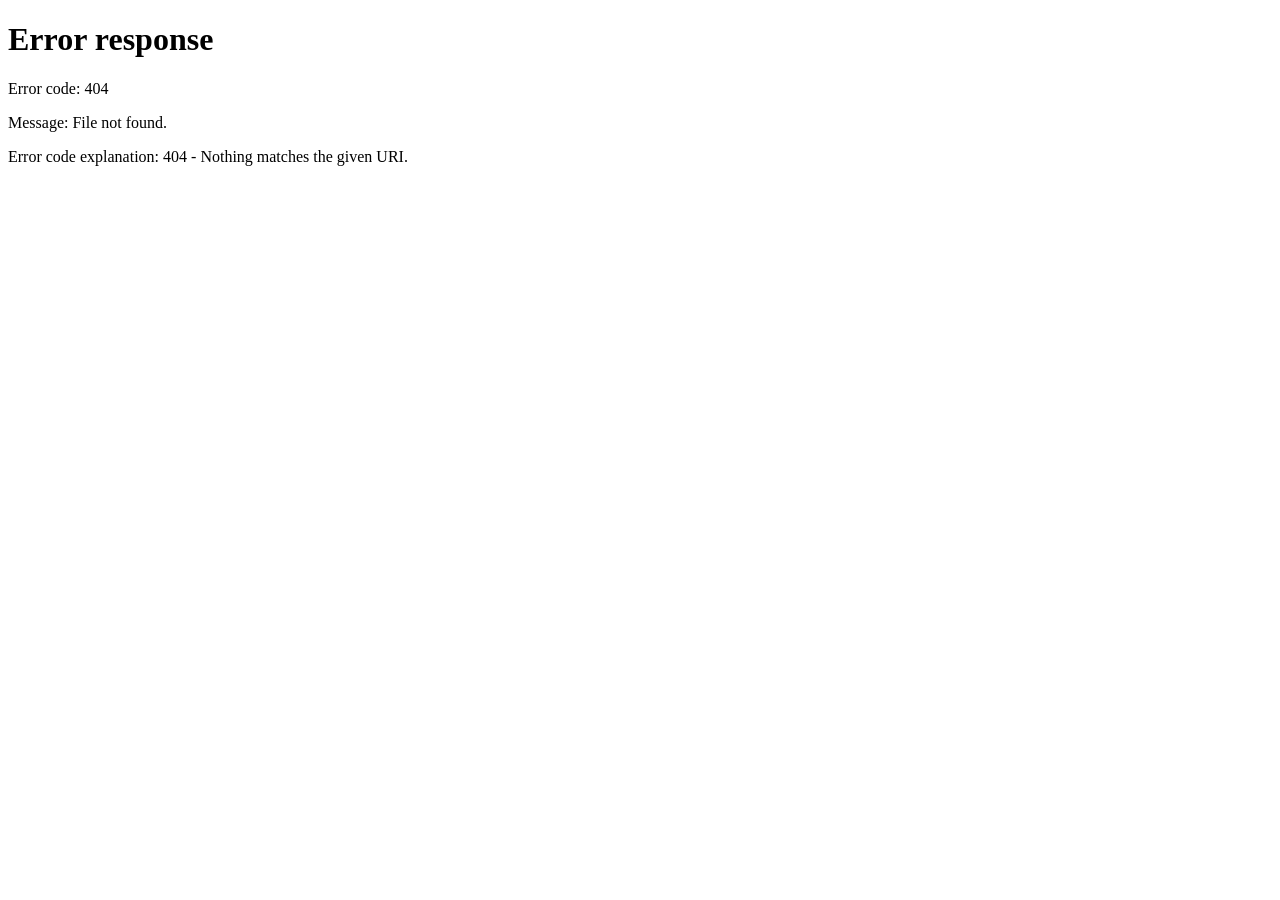
==== GroceryPOS/index.html @ d27475cc "Fix Grocery POS website structure" ====
@'
<!DOCTYPE html>
<html lang="en">
<head>
    <meta charset="UTF-8">
    <meta name="viewport" content="width=device-width, initial-scale=1.0">
    <title>Grocery POS</title>
    <meta http-equiv="refresh" content="0; url=login.html">
</head>
<body>
    <p>Redirecting to Grocery POS...</p>
</body>
</html>
'@ | Set-Content index.html
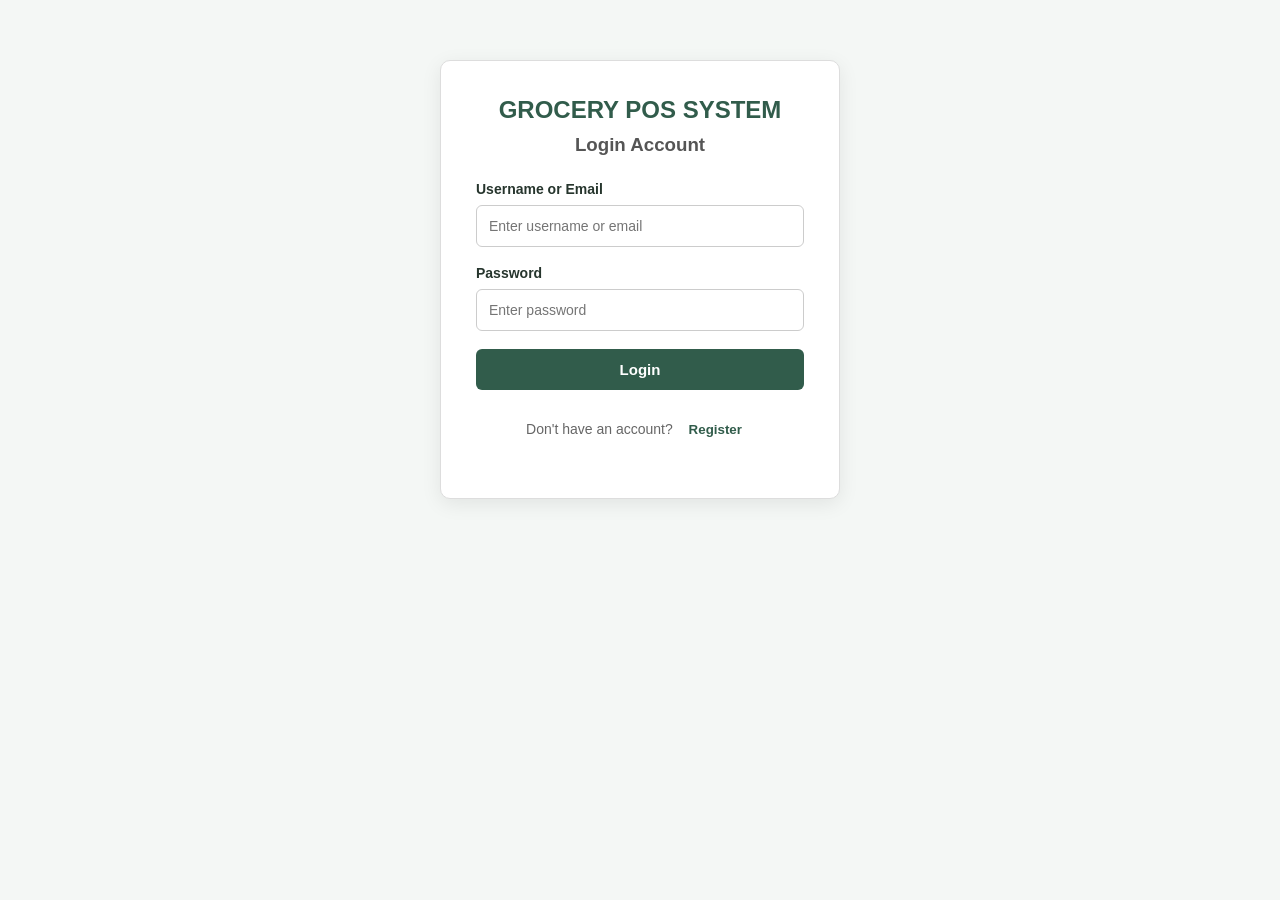
==== commit 4426975e: "Update Grocery POS system" ====
--- a/GroceryPOS/index.html
+++ b/GroceryPOS/index.html
@@ -11,4 +11,4 @@
     <p>Redirecting to Grocery POS...</p>
 </body>
 </html>
-'@ | Set-Content index.html+'@ | Set-Content index.htmlgit add .
